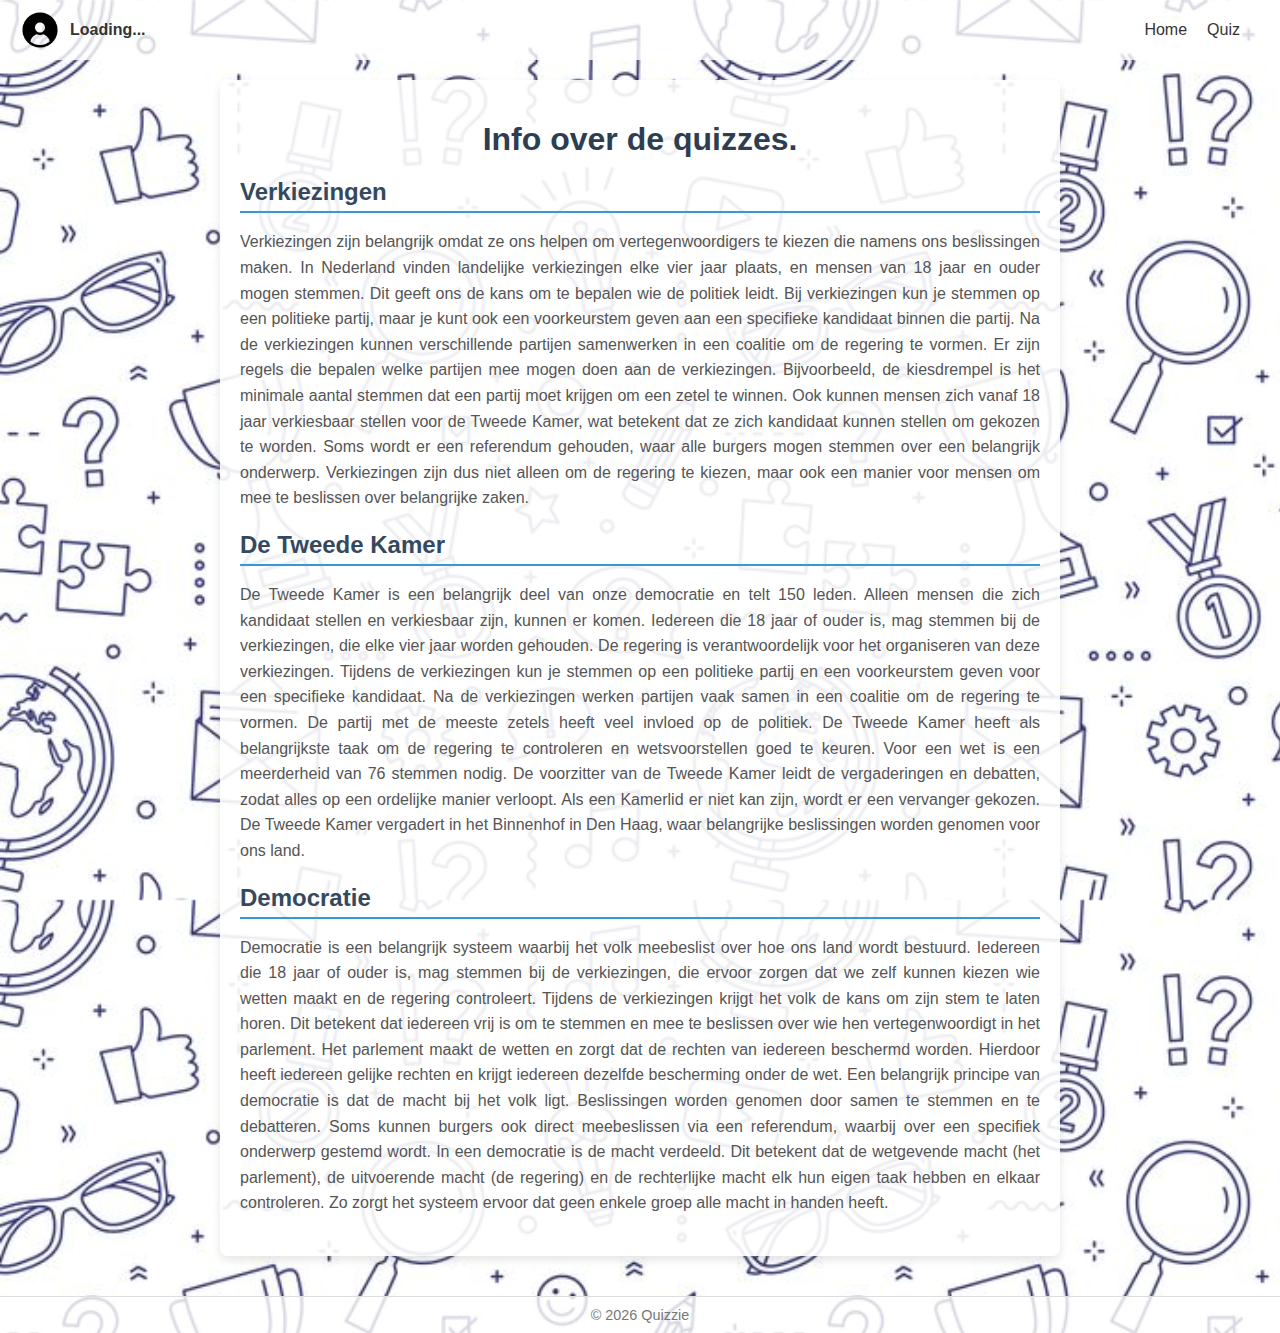
==== info/index.html @ 695093bc "Add info page with styling and content for quiz results" ====
<!DOCTYPE html>
<html lang="en">
  <head>
    <meta charset="UTF-8" />
    <meta name="viewport" content="width=device-width, initial-scale=1.0" />
    <link rel="stylesheet" href="../css/main.css" />
    <script src="../scripts/app.js"></script>
    <link rel="stylesheet" href="../css/info.css" />
    <title>Quiz resultaten</title>
  </head>
  <body>
    <header>
      <div class="profile">
        <img src="../assets/profile.png" alt="Profile Picture" />
        <span id="username">Loading...</span>
      </div>
      <nav>
        <ul>
          <li><a href="../">Home</a></li>
          <li><a href="../quiz">Quiz</a></li>
        </ul>
      </nav>
    </header>
    <main>
      <h1>Info over de quizzes.</h1>
      <section>
        <h2>Verkiezingen</h2>
        <p>
          Verkiezingen zijn belangrijk omdat ze ons helpen om vertegenwoordigers
          te kiezen die namens ons beslissingen maken. In Nederland vinden
          landelijke verkiezingen elke vier jaar plaats, en mensen van 18 jaar
          en ouder mogen stemmen. Dit geeft ons de kans om te bepalen wie de
          politiek leidt. Bij verkiezingen kun je stemmen op een politieke
          partij, maar je kunt ook een voorkeurstem geven aan een specifieke
          kandidaat binnen die partij. Na de verkiezingen kunnen verschillende
          partijen samenwerken in een coalitie om de regering te vormen. Er zijn
          regels die bepalen welke partijen mee mogen doen aan de verkiezingen.
          Bijvoorbeeld, de kiesdrempel is het minimale aantal stemmen dat een
          partij moet krijgen om een zetel te winnen. Ook kunnen mensen zich
          vanaf 18 jaar verkiesbaar stellen voor de Tweede Kamer, wat betekent
          dat ze zich kandidaat kunnen stellen om gekozen te worden. Soms wordt
          er een referendum gehouden, waar alle burgers mogen stemmen over een
          belangrijk onderwerp. Verkiezingen zijn dus niet alleen om de regering
          te kiezen, maar ook een manier voor mensen om mee te beslissen over
          belangrijke zaken.
        </p>
      </section>
      <section>
        <h2>De Tweede Kamer</h2>
        <p>
          De Tweede Kamer is een belangrijk deel van onze democratie en telt 150
          leden. Alleen mensen die zich kandidaat stellen en verkiesbaar zijn,
          kunnen er komen. Iedereen die 18 jaar of ouder is, mag stemmen bij de
          verkiezingen, die elke vier jaar worden gehouden. De regering is
          verantwoordelijk voor het organiseren van deze verkiezingen. Tijdens
          de verkiezingen kun je stemmen op een politieke partij en een
          voorkeurstem geven voor een specifieke kandidaat. Na de verkiezingen
          werken partijen vaak samen in een coalitie om de regering te vormen.
          De partij met de meeste zetels heeft veel invloed op de politiek. De
          Tweede Kamer heeft als belangrijkste taak om de regering te
          controleren en wetsvoorstellen goed te keuren. Voor een wet is een
          meerderheid van 76 stemmen nodig. De voorzitter van de Tweede Kamer
          leidt de vergaderingen en debatten, zodat alles op een ordelijke
          manier verloopt. Als een Kamerlid er niet kan zijn, wordt er een
          vervanger gekozen. De Tweede Kamer vergadert in het Binnenhof in Den
          Haag, waar belangrijke beslissingen worden genomen voor ons land.
        </p>
      </section>
      <section>
        <h2>Democratie</h2>
        <p>
          Democratie is een belangrijk systeem waarbij het volk meebeslist over
          hoe ons land wordt bestuurd. Iedereen die 18 jaar of ouder is, mag
          stemmen bij de verkiezingen, die ervoor zorgen dat we zelf kunnen
          kiezen wie wetten maakt en de regering controleert. Tijdens de
          verkiezingen krijgt het volk de kans om zijn stem te laten horen. Dit
          betekent dat iedereen vrij is om te stemmen en mee te beslissen over
          wie hen vertegenwoordigt in het parlement. Het parlement maakt de
          wetten en zorgt dat de rechten van iedereen beschermd worden. Hierdoor
          heeft iedereen gelijke rechten en krijgt iedereen dezelfde bescherming
          onder de wet. Een belangrijk principe van democratie is dat de macht
          bij het volk ligt. Beslissingen worden genomen door samen te stemmen
          en te debatteren. Soms kunnen burgers ook direct meebeslissen via een
          referendum, waarbij over een specifiek onderwerp gestemd wordt. In een
          democratie is de macht verdeeld. Dit betekent dat de wetgevende macht
          (het parlement), de uitvoerende macht (de regering) en de rechterlijke
          macht elk hun eigen taak hebben en elkaar controleren. Zo zorgt het
          systeem ervoor dat geen enkele groep alle macht in handen heeft.
        </p>
      </section>
    </main>
    <footer>
      <p>
        &copy;
        <script>
          document.write(new Date().getFullYear());
        </script>
        Quizzie
      </p>
    </footer>
    <script>
      document.addEventListener("DOMContentLoaded", () => {
        const results = JSON.parse(localStorage.getItem("quizResults"));
        if (!results) {
          document.getElementById("results").innerHTML =
            "<h2>Geen resultataten gevonden!</h2>";
          return;
        }

        document.querySelector(
          "#results h2"
        ).textContent = `Resultaten voor "${results.quizName}"`;
        document.getElementById(
          "score"
        ).textContent = `Je heb ${results.score} van de ${results.total} goed!`;
      });
    </script>
  </body>
</html>
---- css/main.css ----
body {
  margin: 0;
  font-family: Arial, sans-serif;
  background-image: url("../assets/background.jpg");
  background-size: cover;
  color: #333;
}

header {
  display: flex;
  align-items: center;
  justify-content: space-between;
  padding: 10px 20px;
  background-color: rgba(255, 255, 255, 0.8);
}

.profile {
  display: flex;
  align-items: center;
}

.profile img {
  margin-right: 10px;
  width: 40px;
  height: 40px;
  border-radius: 50%;
}

#username {
  font-weight: bold;
}
nav ul {
  display: flex;
  list-style-type: none;
  margin: 0;
  padding: 0;
}

nav li {
  margin-right: 20px;
}

nav a {
  text-decoration: none;
  color: #333;
}

nav a:hover {
  text-decoration: underline;
}

footer {
  text-align: center;
  padding: 10px;
  background-color: rgba(255, 255, 255, 0.8);
}

footer p {
  margin: 0;
}
html,
body {
  height: 100%;
}
body {
  display: flex;
  flex-direction: column;
}
main {
  flex: 1;
}
---- css/info.css ----
/* General styles for the info page */
main {
  padding: 20px;
  background-color: rgba(255, 255, 255, 0.9);
  border-radius: 8px;
  box-shadow: 0 4px 8px rgba(0, 0, 0, 0.1);
  max-width: 800px;
  margin: 20px auto;
}

h1 {
  text-align: center;
  color: #2c3e50;
  margin-bottom: 20px;
}

section {
  margin-bottom: 20px;
}

section h2 {
  color: #34495e;
  border-bottom: 2px solid #3498db;
  padding-bottom: 5px;
  margin-bottom: 10px;
}

section p {
  line-height: 1.6;
  color: #555;
  text-align: justify;
}

/* Footer styling */
footer {
  margin-top: 20px;
  padding: 10px;
  background-color: rgba(255, 255, 255, 0.8);
  border-top: 1px solid #ddd;
}

footer p {
  font-size: 0.9em;
  color: #777;
}

/* Responsive design */
@media (max-width: 600px) {
  main {
    padding: 10px;
  }

  section h2 {
    font-size: 1.2em;
  }

  section p {
    font-size: 0.9em;
  }
}
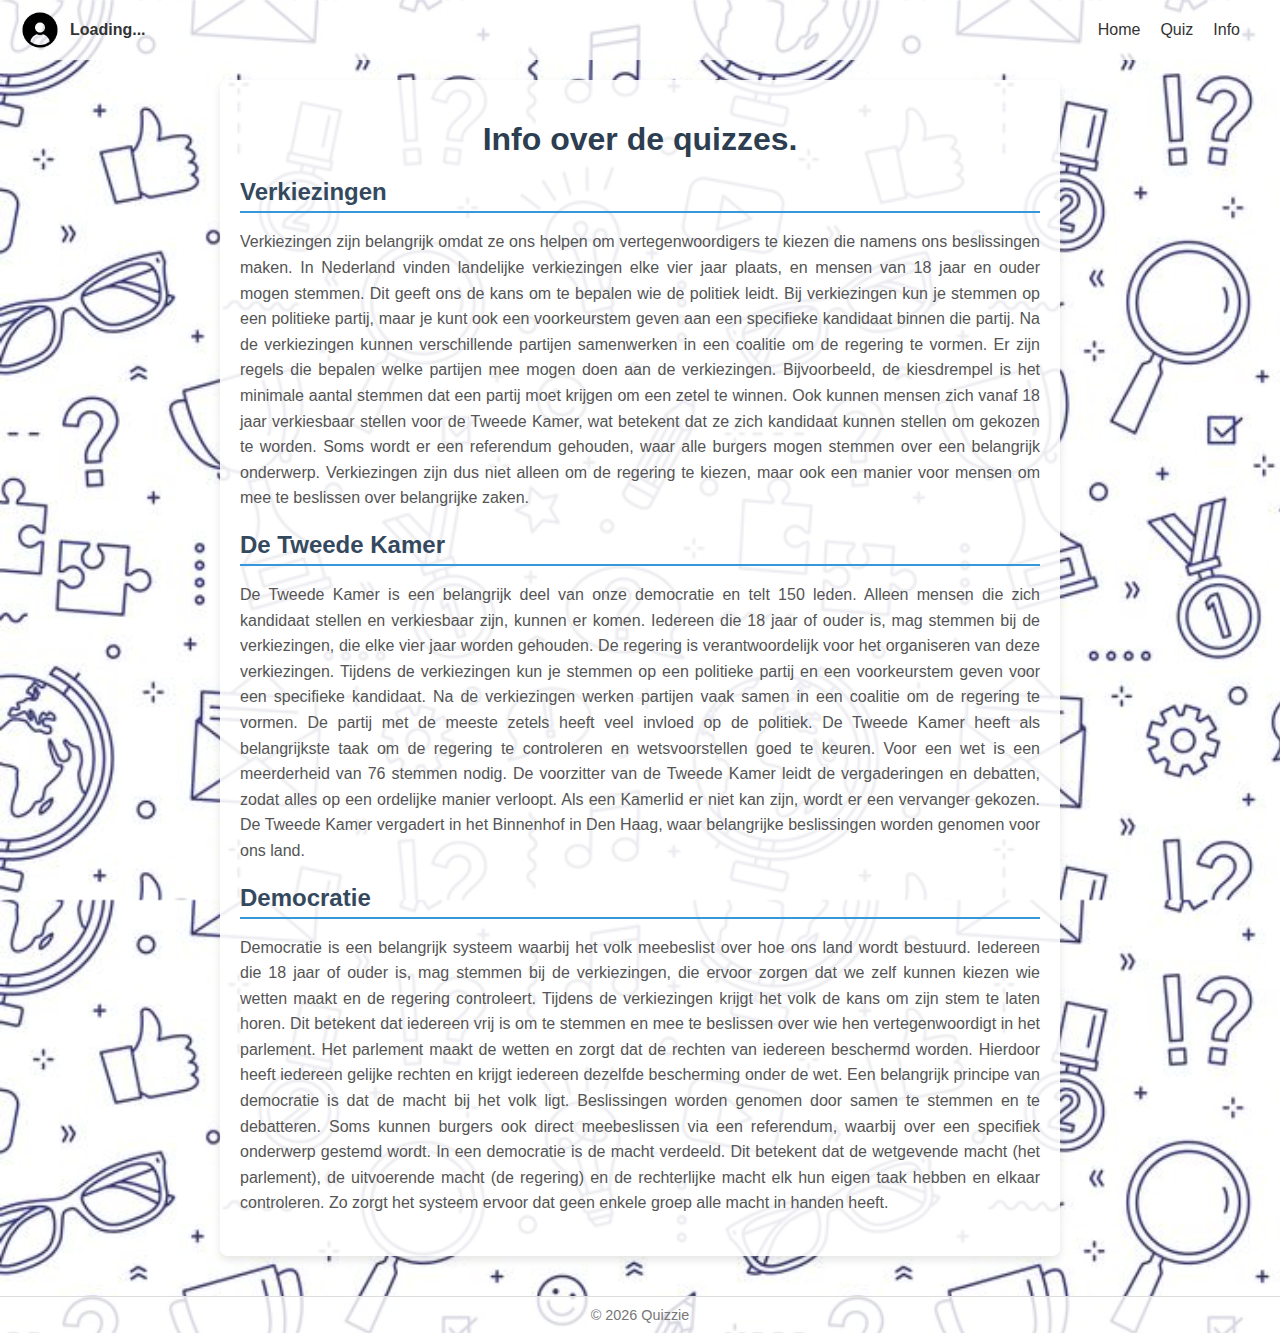
==== commit 5f35c081: "Add "Info" link to navigation in multiple pages for improved accessibility" ====
--- a/info/index.html
+++ b/info/index.html
@@ -18,6 +18,7 @@
         <ul>
           <li><a href="../">Home</a></li>
           <li><a href="../quiz">Quiz</a></li>
+          <li><a href="../info">Info</a></li>
         </ul>
       </nav>
     </header>
